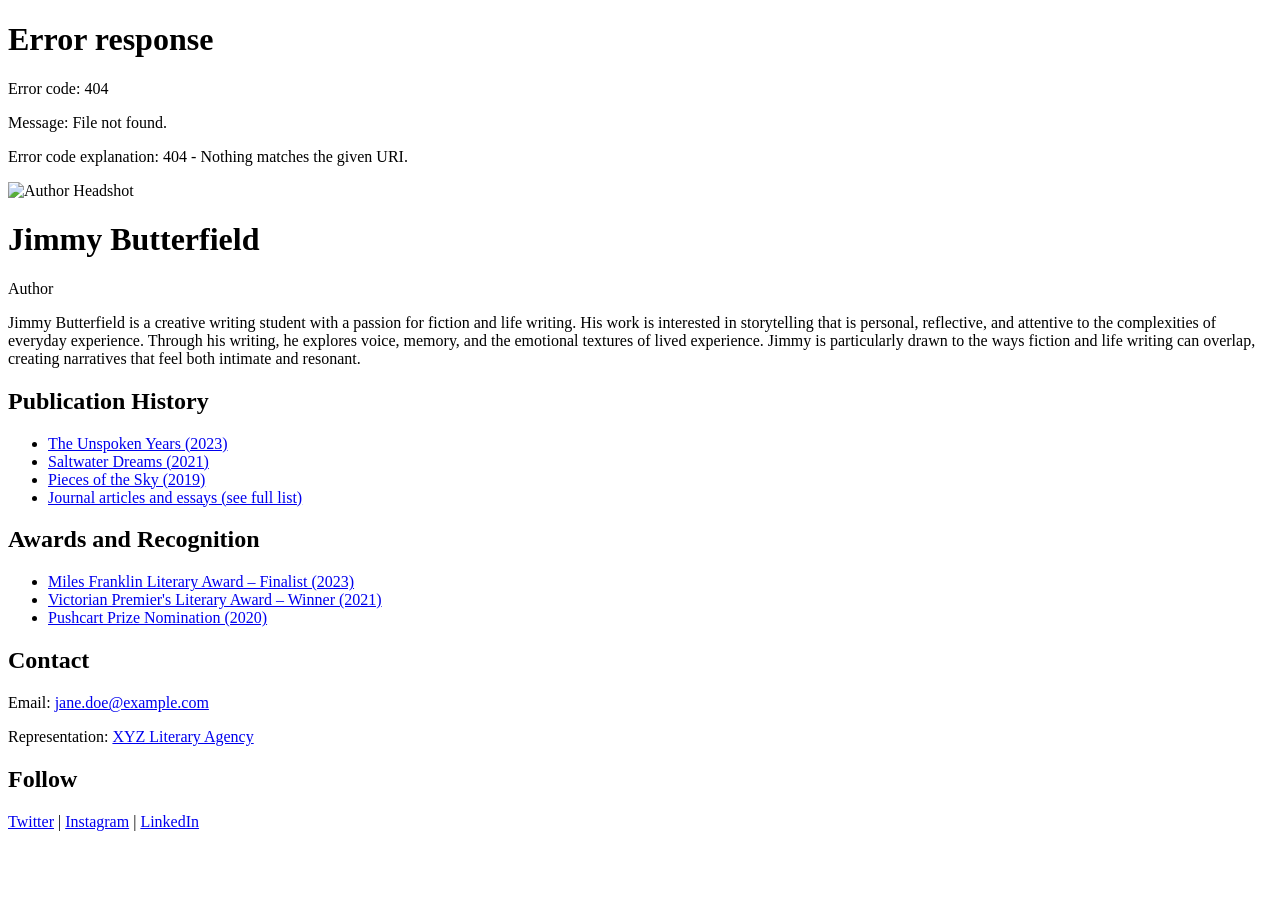
==== index.html @ 6de56367 "Update index.html" ====
<!DOCTYPE html>
<html lang="en">
  <head>
    <meta charset="UTF-8" />
    <meta name="viewport" content="width=device-width, initial-scale=1.0" />
    <!-- import fonts here -->

    <title>Author Website</title>
    <link rel="stylesheet" href="./style.css" />
  </head>
  
  <body>
      <!-- menu header -->
    <div id="header-placeholder"></div>
    <!-- load header -->
    <script>
      fetch("header.html")
        .then((res) => res.text())
        .then((html) => {
          document.getElementById("header-placeholder").innerHTML = html;
        });
    </script>

    <div class="container">
      <header>
        <!-- edit author headshot below -->
        <img
          src="./img/headshot.jpg"
          alt="Author Headshot"
        />
        <h1>Jimmy Butterfield</h1>
        <p>Author</p>
      </header>

      <section class="bio">
        <!-- edit author bio below -->
        <p>
          Jimmy Butterfield is a creative writing student with a passion for fiction and life writing. 
          His work is interested in storytelling that is personal, reflective, and attentive to the complexities 
          of everyday experience. Through his writing, he explores voice, memory, and the emotional textures of 
          lived experience. Jimmy is particularly drawn to the ways fiction and life writing can overlap, creating 
          narratives that feel both intimate and resonant.
        </p>
      </section>

      <section class="publications">
        <h2>Publication History</h2>
        <!-- edit author publications below, creating new list items -->
        <ul>
          <li><a href="#">The Unspoken Years (2023)</a></li>
          <li><a href="#">Saltwater Dreams (2021)</a></li>
          <li><a href="#">Pieces of the Sky (2019)</a></li>
          <li>
            <a href="./publications.html"
              >Journal articles and essays (see full list)</a
            >
          </li>
        </ul>
      </section>

      <section class="awards">
        <h2>Awards and Recognition</h2>
        <ul>
          <li>
            <a href="#">Miles Franklin Literary Award – Finalist (2023)</a>
          </li>
          <li>
            <a href="#">Victorian Premier's Literary Award – Winner (2021)</a>
          </li>
          <li><a href="#">Pushcart Prize Nomination (2020)</a></li>
        </ul>
      </section>

      <section class="contact">
        <h2>Contact</h2>
        <p>
          Email: <a href="mailto:jane.doe@example.com">jane.doe@example.com</a>
        </p>
        <p>Representation: <a href="#">XYZ Literary Agency</a></p>
      </section>

      <section class="socials">
        <h2>Follow</h2>
        <p>
          <a href="https://twitter.com/janedoe">Twitter</a> |
          <a href="https://instagram.com/janedoe">Instagram</a> |
          <a href="https://linkedin.com/in/janedoe">LinkedIn</a>
        </p>
      </section>
    </div>
  </body>
</html>
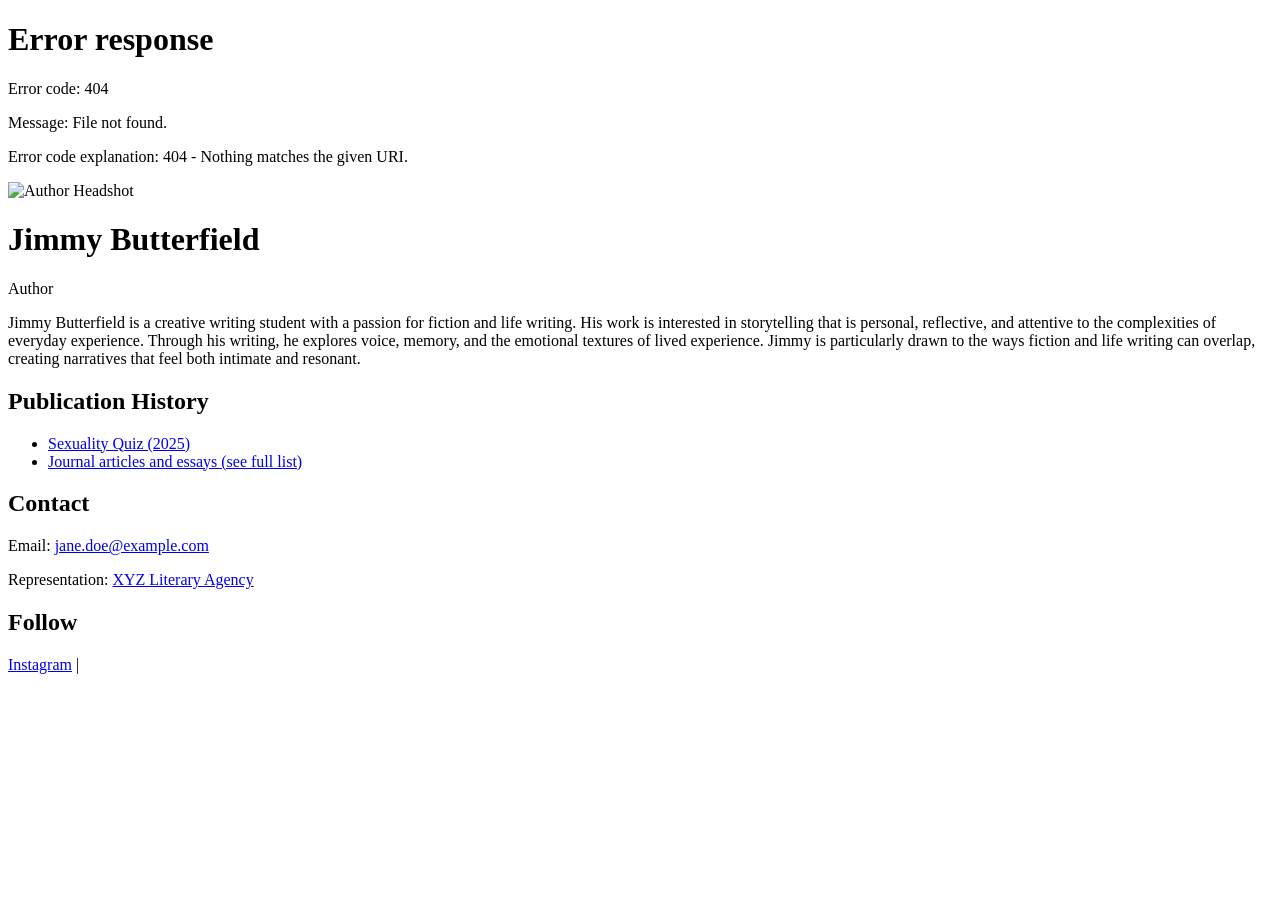
==== commit e3a3e7d5: "n" ====
--- a/index.html
+++ b/index.html
@@ -47,27 +47,13 @@
         <h2>Publication History</h2>
         <!-- edit author publications below, creating new list items -->
         <ul>
-          <li><a href="#">The Unspoken Years (2023)</a></li>
-          <li><a href="#">Saltwater Dreams (2021)</a></li>
-          <li><a href="#">Pieces of the Sky (2019)</a></li>
+          <li><a href="#">Sexuality Quiz (2025)</a></li>
+
           <li>
             <a href="./publications.html"
               >Journal articles and essays (see full list)</a
             >
           </li>
-        </ul>
-      </section>
-
-      <section class="awards">
-        <h2>Awards and Recognition</h2>
-        <ul>
-          <li>
-            <a href="#">Miles Franklin Literary Award – Finalist (2023)</a>
-          </li>
-          <li>
-            <a href="#">Victorian Premier's Literary Award – Winner (2021)</a>
-          </li>
-          <li><a href="#">Pushcart Prize Nomination (2020)</a></li>
         </ul>
       </section>
 
@@ -82,9 +68,7 @@
       <section class="socials">
         <h2>Follow</h2>
         <p>
-          <a href="https://twitter.com/janedoe">Twitter</a> |
-          <a href="https://instagram.com/janedoe">Instagram</a> |
-          <a href="https://linkedin.com/in/janedoe">LinkedIn</a>
+          <a href="https://instagram.com/jimmybutterfield">Instagram</a> |
         </p>
       </section>
     </div>
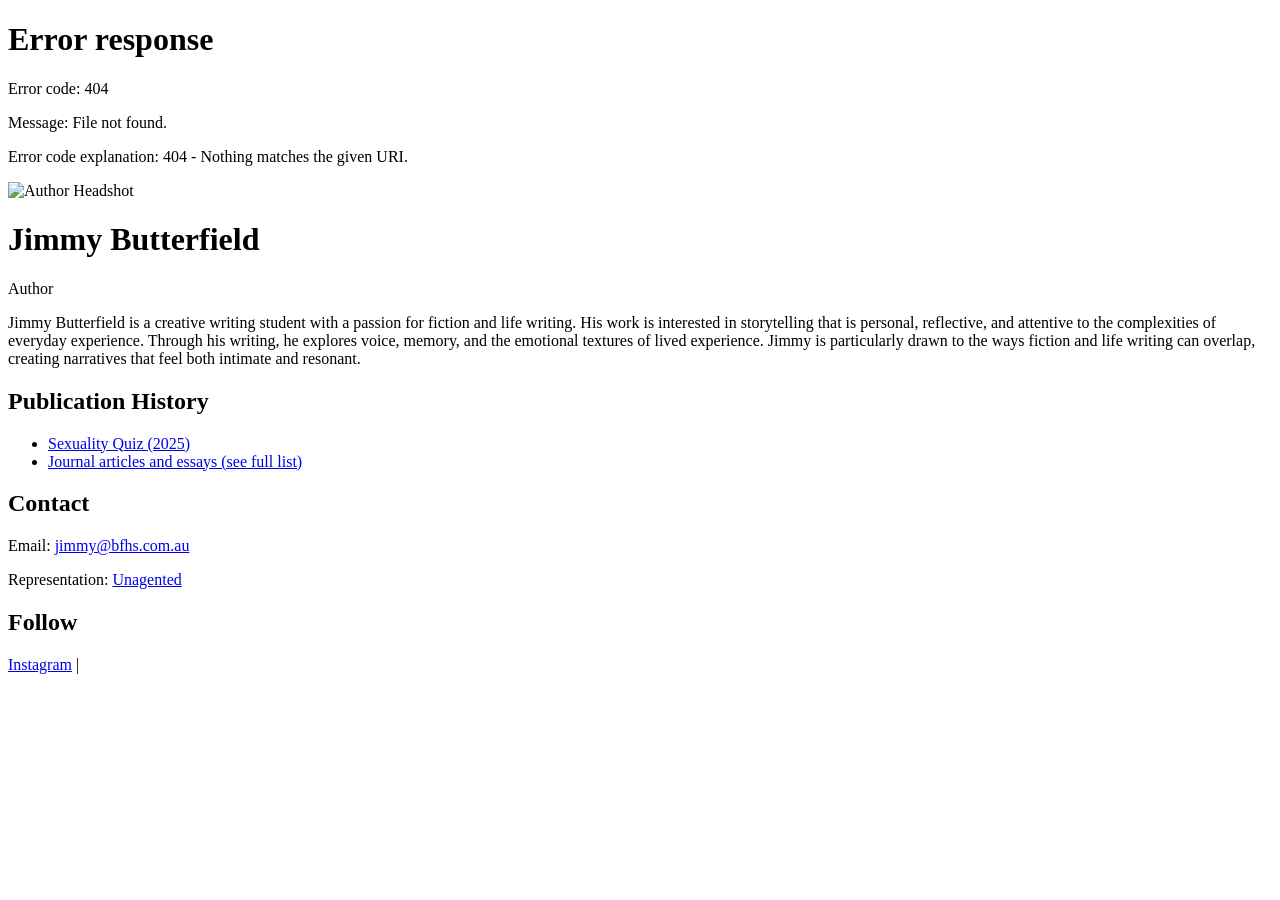
==== commit 363f1d10: "Update index.html" ====
--- a/index.html
+++ b/index.html
@@ -60,9 +60,9 @@
       <section class="contact">
         <h2>Contact</h2>
         <p>
-          Email: <a href="mailto:jane.doe@example.com">jane.doe@example.com</a>
+          Email: <a href="mailto:jimmy@bfhs.com.au">jimmy@bfhs.com.au</a>
         </p>
-        <p>Representation: <a href="#">XYZ Literary Agency</a></p>
+        <p>Representation: <a href="#">Unagented</a></p>
       </section>
 
       <section class="socials">
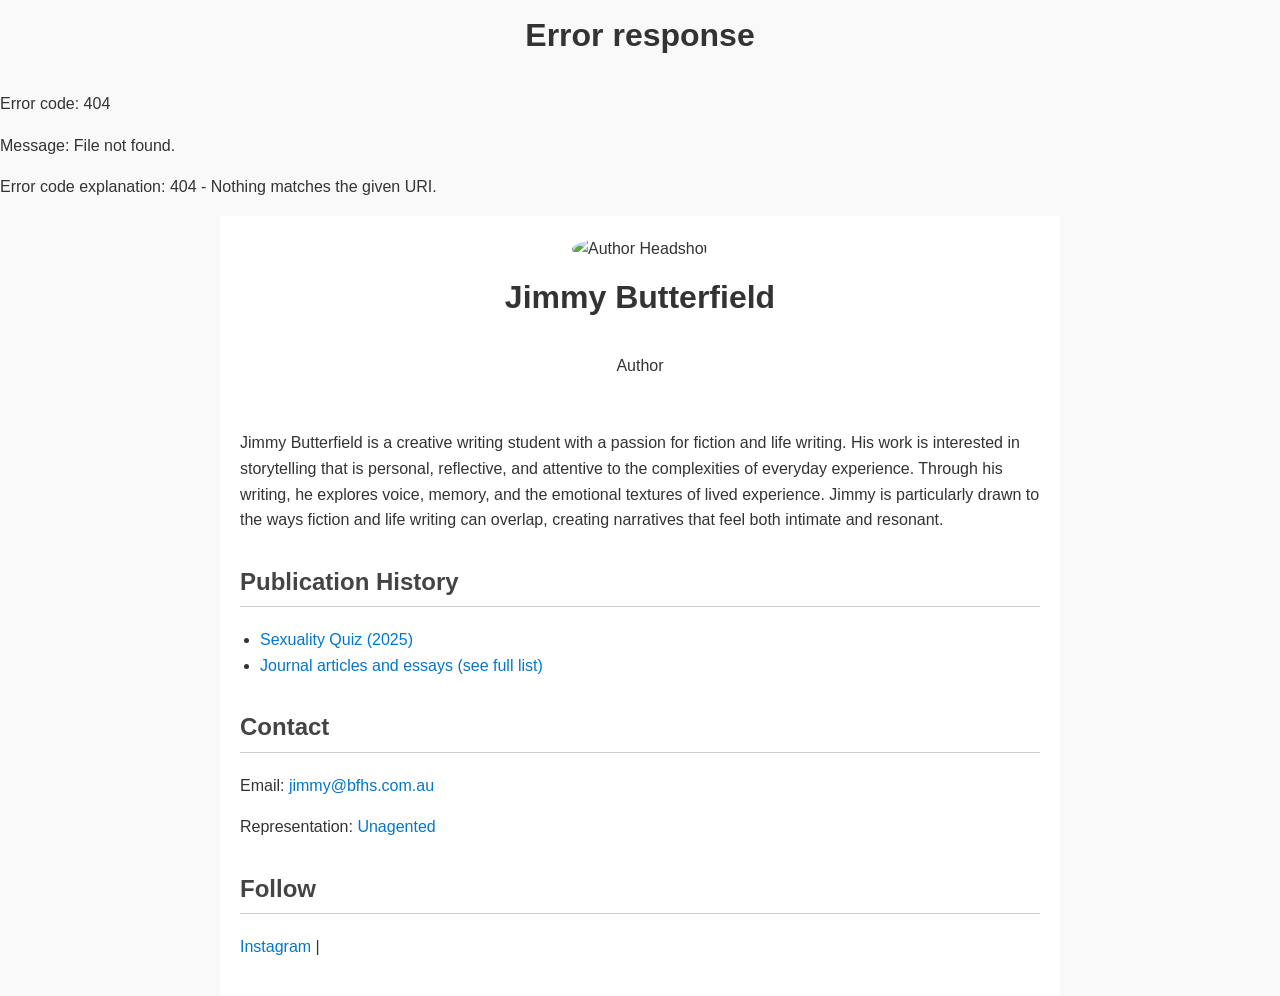
==== commit 2478afa4: "jh" ====
--- a/index.html
+++ b/index.html
@@ -47,7 +47,7 @@
         <h2>Publication History</h2>
         <!-- edit author publications below, creating new list items -->
         <ul>
-          <li><a href="#">Sexuality Quiz (2025)</a></li>
+      <li><a href="https://jimmybutterfield.github.io/digital-writing-twine/">Sexuality Quiz (2025)</a></li>
 
           <li>
             <a href="./publications.html"
--- a/style.css
+++ b/style.css
@@ -0,0 +1,173 @@
+/* make comments within this syntax */
+
+body {
+  font-family: Arial, sans-serif;
+  line-height: 1.6;
+  margin: 0;
+  padding: 0;
+  background-color: #f9f9f9;
+  color: #333333;
+}
+.container {
+  max-width: 800px;
+  margin: auto;
+  padding: 20px;
+  background-color: #ffffff;
+}
+header {
+  text-align: center;
+  padding-bottom: 20px;
+}
+header img {
+  width: 150px;
+  border-radius: 50%;
+}
+h1 {
+  margin: 10px 0 5px;
+  text-align: center;
+  margin-bottom: 30px;
+}
+h2 {
+  color: #444444;
+  border-bottom: 1px solid #cccccc;
+  padding-bottom: 5px;
+  margin-top: 30px;
+}
+ul {
+  padding-left: 20px;
+}
+a {
+  color: #0077cc;
+  text-decoration: none;
+}
+a:hover {
+  text-decoration: underline;
+}
+.contact,
+.socials {
+  margin-top: 30px;
+}
+
+/* styling for publications.html */
+.container2 {
+  max-width: 1000px;
+  margin: auto;
+  padding: 20px;
+  background-color: #ffffff;
+}
+.article-grid {
+  display: grid;
+  grid-template-columns: repeat(auto-fit, minmax(280px, 1fr));
+  gap: 20px;
+}
+.article-card {
+  background: #fdfdfd;
+  border: 1px solid #dddddd;
+  border-radius: 8px;
+  overflow: hidden;
+  transition: transform 0.3s ease;
+}
+.article-card:hover {
+  transform: scale(1.02);
+}
+.article-image {
+  width: 100%;
+  height: 180px;
+  object-fit: cover;
+}
+.article-content {
+  padding: 15px;
+}
+.article-title {
+  font-size: 1.1em;
+  margin: 0 0 10px;
+}
+.article-title a {
+  text-decoration: none;
+  color: #0077cc;
+}
+.article-title a:hover {
+  text-decoration: underline;
+}
+.journal-name {
+  color: #666666;
+  font-size: 0.95em;
+}
+
+/* styling for header.html */
+.navbar {
+  width: 100%;
+  background-color: #333333;
+  color: white;
+  padding: 10px 10px;
+}
+.navbar nav {
+  display: flex;
+  flex-wrap: wrap;
+  gap: 0.75rem;
+}
+.navbar nav a:hover {
+  text-decoration: underline;
+}
+
+.navbar nav a {
+  color: white;
+  text-decoration: none;
+}
+
+.spacer {
+  height: 20px;
+}
+    .gallery {
+      font-family: sans-serif;
+      margin: 0;
+      padding: 0;
+      background-color: #f9f9f9;
+      display: flex;
+      flex-direction: column;
+      align-items: center;
+    }
+
+    .feature-box {
+      display: flex;
+      flex-direction: column;
+      align-items: center;
+      background: white;
+      box-shadow: 0 2px 10px rgba(0, 0, 0, 0.1);
+      border-radius: 1rem;
+      max-width: 800px;
+      padding: 2rem;
+      margin: 2rem;
+      text-align: center;
+    }
+    .feature-box img {
+      width: 100%;
+      max-height: 400px;
+      object-fit: cover;
+      border-radius: 1rem;
+      margin-bottom: 1.5rem;
+    }
+    .feature-box h2 {
+      margin-bottom: 1rem;
+    }
+    .feature-box p {
+      margin-bottom: 1rem;
+    }
+    .nav-buttons {
+      display: flex;
+      justify-content: space-between;
+      width: 100%;
+      max-width: 800px;
+      margin-top: 1rem;
+    }
+    .nav-buttons button {
+      background-color: #333333;
+      color: white;
+      border: none;
+      padding: 0.75rem 1.5rem;
+      border-radius: 0.5rem;
+      cursor: pointer;
+    }
+    .nav-buttons button:hover {
+      background-color: #555555;
+    }
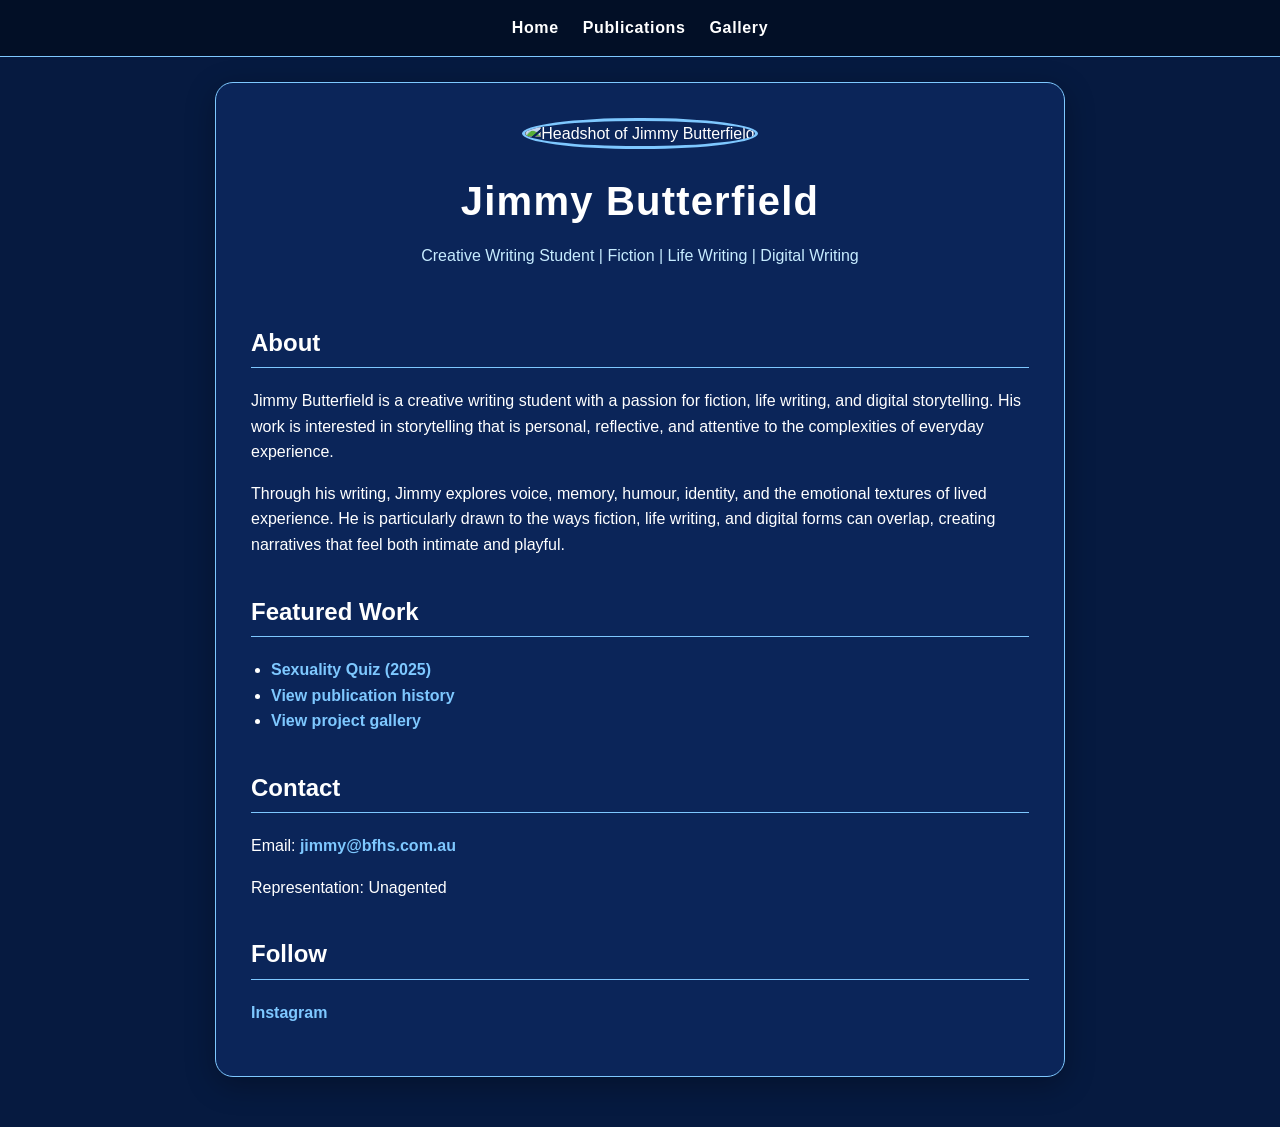
==== commit c9788e60: "n" ====
--- a/index.html
+++ b/index.html
@@ -3,15 +3,15 @@
   <head>
     <meta charset="UTF-8" />
     <meta name="viewport" content="width=device-width, initial-scale=1.0" />
-    <!-- import fonts here -->
 
-    <title>Author Website</title>
+    <title>Jimmy Butterfield | Author Website</title>
     <link rel="stylesheet" href="./style.css" />
   </head>
-  
+
   <body>
-      <!-- menu header -->
+    <!-- menu header -->
     <div id="header-placeholder"></div>
+
     <!-- load header -->
     <script>
       fetch("header.html")
@@ -21,38 +21,41 @@
         });
     </script>
 
-    <div class="container">
-      <header>
-        <!-- edit author headshot below -->
-        <img
-          src="./img/headshot.jpg"
-          alt="Author Headshot"
-        />
+    <main class="container">
+      <header class="site-intro">
+        <img src="./img/headshot.jpg" alt="Headshot of Jimmy Butterfield" />
         <h1>Jimmy Butterfield</h1>
-        <p>Author</p>
+        <p class="tagline">Creative Writing Student | Fiction | Life Writing | Digital Writing</p>
       </header>
 
       <section class="bio">
-        <!-- edit author bio below -->
+        <h2>About</h2>
         <p>
-          Jimmy Butterfield is a creative writing student with a passion for fiction and life writing. 
-          His work is interested in storytelling that is personal, reflective, and attentive to the complexities 
-          of everyday experience. Through his writing, he explores voice, memory, and the emotional textures of 
-          lived experience. Jimmy is particularly drawn to the ways fiction and life writing can overlap, creating 
-          narratives that feel both intimate and resonant.
+          Jimmy Butterfield is a creative writing student with a passion for fiction, life writing,
+          and digital storytelling. His work is interested in storytelling that is personal,
+          reflective, and attentive to the complexities of everyday experience.
+        </p>
+
+        <p>
+          Through his writing, Jimmy explores voice, memory, humour, identity, and the emotional
+          textures of lived experience. He is particularly drawn to the ways fiction, life writing,
+          and digital forms can overlap, creating narratives that feel both intimate and playful.
         </p>
       </section>
 
       <section class="publications">
-        <h2>Publication History</h2>
-        <!-- edit author publications below, creating new list items -->
+        <h2>Featured Work</h2>
         <ul>
-      <li><a href="https://jimmybutterfield.github.io/digital-writing-twine/">Sexuality Quiz (2025)</a></li>
-
           <li>
-            <a href="./publications.html"
-              >Journal articles and essays (see full list)</a
-            >
+            <a href="https://jimmybutterfield.github.io/digital-writing-twine/">
+              Sexuality Quiz (2025)
+            </a>
+          </li>
+          <li>
+            <a href="./publications.html">View publication history</a>
+          </li>
+          <li>
+            <a href="./gallery.html">View project gallery</a>
           </li>
         </ul>
       </section>
@@ -60,17 +63,18 @@
       <section class="contact">
         <h2>Contact</h2>
         <p>
-          Email: <a href="mailto:jimmy@bfhs.com.au">jimmy@bfhs.com.au</a>
+          Email:
+          <a href="mailto:jimmy@bfhs.com.au">jimmy@bfhs.com.au</a>
         </p>
-        <p>Representation: <a href="#">Unagented</a></p>
+        <p>Representation: Unagented</p>
       </section>
 
       <section class="socials">
         <h2>Follow</h2>
         <p>
-          <a href="https://instagram.com/jimmybutterfield">Instagram</a> |
+          <a href="https://instagram.com/jimmybutterfield">Instagram</a>
         </p>
       </section>
-    </div>
+    </main>
   </body>
-</html>
+</html>
--- a/style.css
+++ b/style.css
@@ -1,173 +1,282 @@
-/* make comments within this syntax */
+/* Global styling */
+
+* {
+  box-sizing: border-box;
+}
 
 body {
   font-family: Arial, sans-serif;
   line-height: 1.6;
   margin: 0;
   padding: 0;
-  background-color: #f9f9f9;
-  color: #333333;
-}
+  background-color: #061a40;
+  color: #ffffff;
+}
+
+/* General text styling */
+
+h1,
+h2,
+h3,
+p {
+  margin-top: 0;
+}
+
+h1 {
+  text-align: center;
+  margin-bottom: 10px;
+  font-size: 2.5rem;
+  letter-spacing: 0.03em;
+}
+
+h2 {
+  color: #ffffff;
+  border-bottom: 1px solid #7ec8ff;
+  padding-bottom: 5px;
+  margin-top: 35px;
+}
+
+p {
+  color: #ffffff;
+}
+
+ul {
+  padding-left: 20px;
+}
+
+a {
+  color: #7ec8ff;
+  text-decoration: none;
+  font-weight: bold;
+}
+
+a:hover {
+  color: #c7ecff;
+  text-decoration: underline;
+}
+
+/* Navigation/header styling */
+
+.navbar {
+  width: 100%;
+  background-color: #020f26;
+  padding: 15px 20px;
+  border-bottom: 1px solid #7ec8ff;
+}
+
+.navbar nav {
+  display: flex;
+  justify-content: center;
+  flex-wrap: wrap;
+  gap: 1.5rem;
+}
+
+.navbar nav a {
+  color: #ffffff;
+  text-decoration: none;
+  font-weight: bold;
+  letter-spacing: 0.04em;
+}
+
+.navbar nav a:hover {
+  color: #7ec8ff;
+  text-decoration: none;
+}
+
+.spacer {
+  height: 25px;
+}
+
+/* Homepage styling */
+
 .container {
-  max-width: 800px;
-  margin: auto;
-  padding: 20px;
-  background-color: #ffffff;
-}
-header {
+  max-width: 850px;
+  margin: 0 auto 50px auto;
+  padding: 35px;
+  background-color: #0b2559;
+  border: 1px solid #7ec8ff;
+  border-radius: 18px;
+  box-shadow: 0 8px 30px rgba(0, 0, 0, 0.3);
+}
+
+.site-intro {
   text-align: center;
   padding-bottom: 20px;
 }
-header img {
-  width: 150px;
+
+.site-intro img {
+  width: 160px;
+  height: 160px;
+  object-fit: cover;
   border-radius: 50%;
-}
-h1 {
-  margin: 10px 0 5px;
-  text-align: center;
-  margin-bottom: 30px;
-}
-h2 {
-  color: #444444;
-  border-bottom: 1px solid #cccccc;
-  padding-bottom: 5px;
-  margin-top: 30px;
-}
-ul {
-  padding-left: 20px;
-}
-a {
-  color: #0077cc;
-  text-decoration: none;
-}
-a:hover {
-  text-decoration: underline;
-}
+  border: 3px solid #7ec8ff;
+  margin-bottom: 20px;
+}
+
+.tagline {
+  color: #c7ecff;
+  font-size: 1rem;
+  margin-bottom: 0;
+}
+
 .contact,
 .socials {
   margin-top: 30px;
 }
 
-/* styling for publications.html */
+/* Publications page styling */
+
 .container2 {
-  max-width: 1000px;
-  margin: auto;
-  padding: 20px;
-  background-color: #ffffff;
-}
+  max-width: 1050px;
+  margin: 0 auto 50px auto;
+  padding: 35px;
+  background-color: #0b2559;
+  border: 1px solid #7ec8ff;
+  border-radius: 18px;
+  box-shadow: 0 8px 30px rgba(0, 0, 0, 0.3);
+}
+
 .article-grid {
   display: grid;
   grid-template-columns: repeat(auto-fit, minmax(280px, 1fr));
-  gap: 20px;
-}
+  gap: 25px;
+}
+
 .article-card {
-  background: #fdfdfd;
-  border: 1px solid #dddddd;
+  background-color: #102f6b;
+  border: 1px solid #7ec8ff;
+  border-radius: 14px;
+  overflow: hidden;
+  transition: transform 0.3s ease, box-shadow 0.3s ease;
+}
+
+.article-card:hover {
+  transform: translateY(-5px);
+  box-shadow: 0 8px 25px rgba(126, 200, 255, 0.25);
+}
+
+.article-image {
+  width: 100%;
+  height: 220px;
+  object-fit: cover;
+  display: block;
+}
+
+.article-content {
+  padding: 20px;
+}
+
+.article-title {
+  font-size: 1.2rem;
+  margin: 0 0 10px;
+  border-bottom: none;
+  padding-bottom: 0;
+}
+
+.article-title a {
+  color: #ffffff;
+}
+
+.article-title a:hover {
+  color: #7ec8ff;
+}
+
+.journal-name {
+  color: #c7ecff;
+  font-size: 0.95rem;
+  margin-bottom: 0;
+}
+
+/* Gallery page styling */
+
+.gallery {
+  max-width: 900px;
+  margin: 0 auto 50px auto;
+  padding: 35px;
+  background-color: #0b2559;
+  border: 1px solid #7ec8ff;
+  border-radius: 18px;
+  box-shadow: 0 8px 30px rgba(0, 0, 0, 0.3);
+}
+
+.feature-box {
+  display: flex;
+  flex-direction: column;
+  align-items: center;
+  background-color: #102f6b;
+  border: 1px solid #7ec8ff;
+  border-radius: 16px;
+  padding: 30px;
+  text-align: center;
+}
+
+.feature-box img {
+  width: 100%;
+  max-height: 420px;
+  object-fit: cover;
+  border-radius: 14px;
+  margin-bottom: 25px;
+}
+
+.feature-box h2 {
+  border-bottom: none;
+  margin-top: 0;
+  margin-bottom: 15px;
+}
+
+.feature-box p {
+  max-width: 700px;
+}
+
+#featureMeta {
+  color: #c7ecff;
+}
+
+.nav-buttons {
+  display: flex;
+  justify-content: space-between;
+  gap: 15px;
+  width: 100%;
+  margin-top: 25px;
+}
+
+.nav-buttons button {
+  background-color: #7ec8ff;
+  color: #061a40;
+  border: none;
+  padding: 12px 22px;
   border-radius: 8px;
-  overflow: hidden;
-  transition: transform 0.3s ease;
-}
-.article-card:hover {
-  transform: scale(1.02);
-}
-.article-image {
-  width: 100%;
-  height: 180px;
-  object-fit: cover;
-}
-.article-content {
-  padding: 15px;
-}
-.article-title {
-  font-size: 1.1em;
-  margin: 0 0 10px;
-}
-.article-title a {
-  text-decoration: none;
-  color: #0077cc;
-}
-.article-title a:hover {
-  text-decoration: underline;
-}
-.journal-name {
-  color: #666666;
-  font-size: 0.95em;
-}
-
-/* styling for header.html */
-.navbar {
-  width: 100%;
-  background-color: #333333;
-  color: white;
-  padding: 10px 10px;
-}
-.navbar nav {
-  display: flex;
-  flex-wrap: wrap;
-  gap: 0.75rem;
-}
-.navbar nav a:hover {
-  text-decoration: underline;
-}
-
-.navbar nav a {
-  color: white;
-  text-decoration: none;
-}
-
-.spacer {
-  height: 20px;
-}
-    .gallery {
-      font-family: sans-serif;
-      margin: 0;
-      padding: 0;
-      background-color: #f9f9f9;
-      display: flex;
-      flex-direction: column;
-      align-items: center;
-    }
-
-    .feature-box {
-      display: flex;
-      flex-direction: column;
-      align-items: center;
-      background: white;
-      box-shadow: 0 2px 10px rgba(0, 0, 0, 0.1);
-      border-radius: 1rem;
-      max-width: 800px;
-      padding: 2rem;
-      margin: 2rem;
-      text-align: center;
-    }
-    .feature-box img {
-      width: 100%;
-      max-height: 400px;
-      object-fit: cover;
-      border-radius: 1rem;
-      margin-bottom: 1.5rem;
-    }
-    .feature-box h2 {
-      margin-bottom: 1rem;
-    }
-    .feature-box p {
-      margin-bottom: 1rem;
-    }
-    .nav-buttons {
-      display: flex;
-      justify-content: space-between;
-      width: 100%;
-      max-width: 800px;
-      margin-top: 1rem;
-    }
-    .nav-buttons button {
-      background-color: #333333;
-      color: white;
-      border: none;
-      padding: 0.75rem 1.5rem;
-      border-radius: 0.5rem;
-      cursor: pointer;
-    }
-    .nav-buttons button:hover {
-      background-color: #555555;
-    }+  cursor: pointer;
+  font-weight: bold;
+}
+
+.nav-buttons button:hover {
+  background-color: #c7ecff;
+}
+
+/* Mobile styling */
+
+@media (max-width: 600px) {
+  .container,
+  .container2,
+  .gallery {
+    margin: 0 15px 40px 15px;
+    padding: 25px;
+  }
+
+  h1 {
+    font-size: 2rem;
+  }
+
+  .navbar nav {
+    gap: 1rem;
+  }
+
+  .nav-buttons {
+    flex-direction: column;
+  }
+
+  .nav-buttons button {
+    width: 100%;
+  }
+}
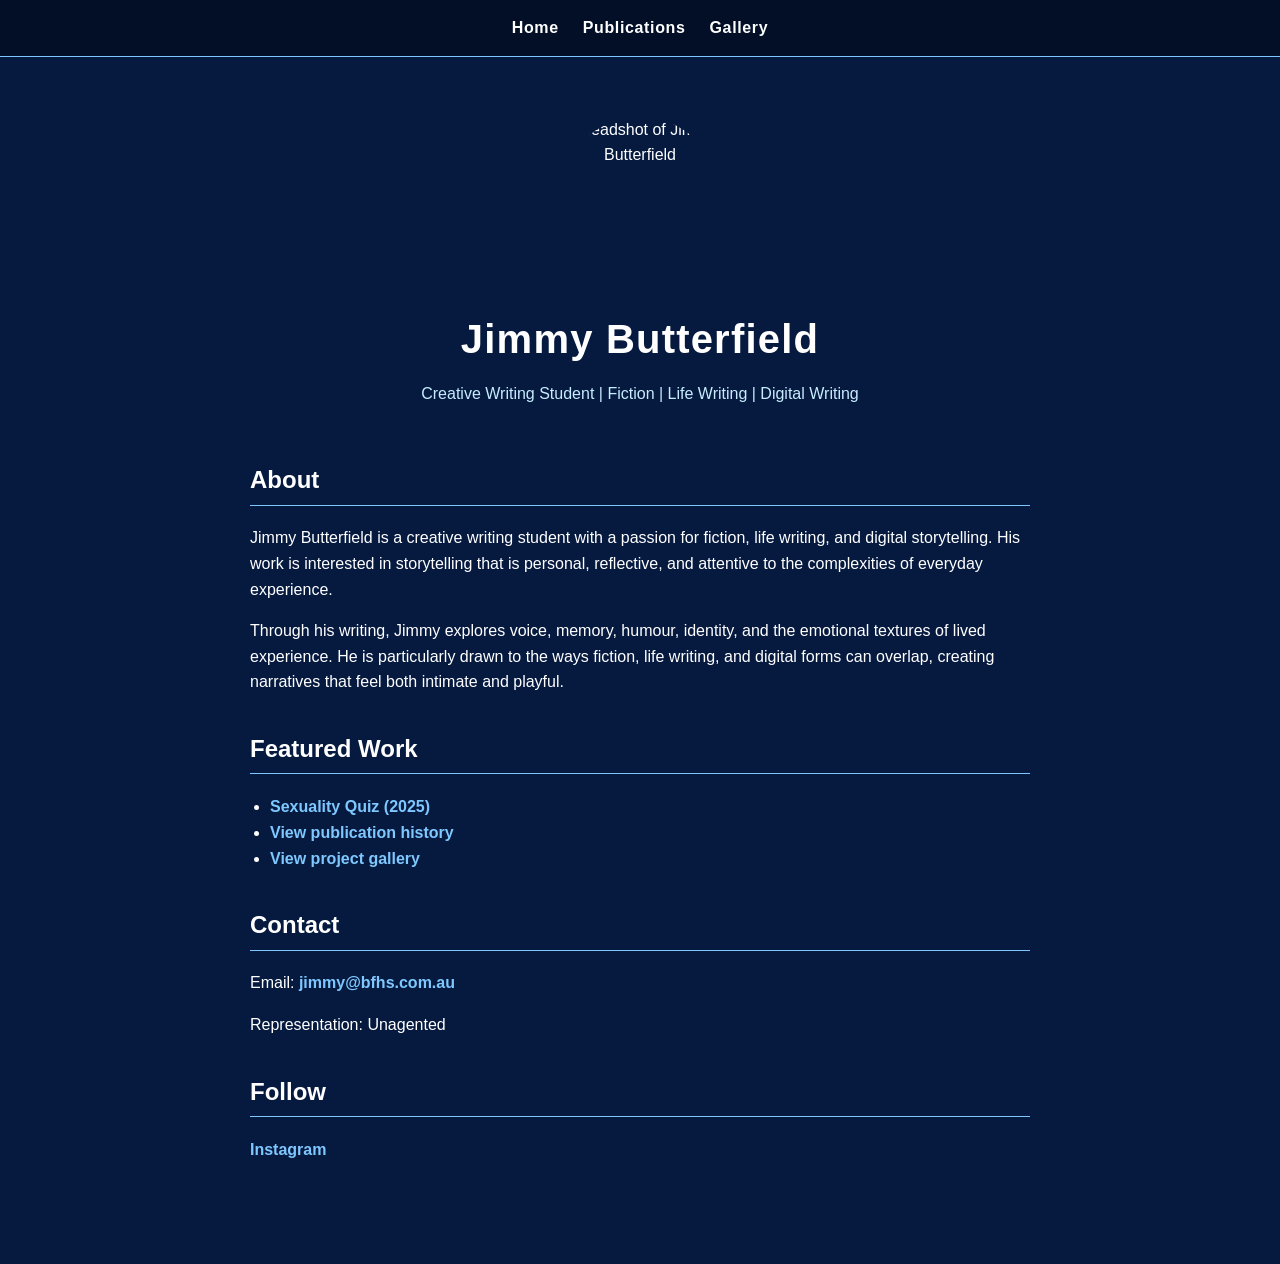
==== commit 1ec50141: "m" ====
--- a/index.html
+++ b/index.html
@@ -30,6 +30,7 @@
 
       <section class="bio">
         <h2>About</h2>
+
         <p>
           Jimmy Butterfield is a creative writing student with a passion for fiction, life writing,
           and digital storytelling. His work is interested in storytelling that is personal,
@@ -45,15 +46,18 @@
 
       <section class="publications">
         <h2>Featured Work</h2>
+
         <ul>
           <li>
             <a href="https://jimmybutterfield.github.io/digital-writing-twine/">
               Sexuality Quiz (2025)
             </a>
           </li>
+
           <li>
             <a href="./publications.html">View publication history</a>
           </li>
+
           <li>
             <a href="./gallery.html">View project gallery</a>
           </li>
@@ -62,15 +66,18 @@
 
       <section class="contact">
         <h2>Contact</h2>
+
         <p>
           Email:
           <a href="mailto:jimmy@bfhs.com.au">jimmy@bfhs.com.au</a>
         </p>
+
         <p>Representation: Unagented</p>
       </section>
 
       <section class="socials">
         <h2>Follow</h2>
+
         <p>
           <a href="https://instagram.com/jimmybutterfield">Instagram</a>
         </p>
--- a/style.css
+++ b/style.css
@@ -93,10 +93,7 @@
   max-width: 850px;
   margin: 0 auto 50px auto;
   padding: 35px;
-  background-color: #0b2559;
-  border: 1px solid #7ec8ff;
-  border-radius: 18px;
-  box-shadow: 0 8px 30px rgba(0, 0, 0, 0.3);
+  background-color: #061a40;
 }
 
 .site-intro {
@@ -105,12 +102,14 @@
 }
 
 .site-intro img {
+  display: block;
   width: 160px;
   height: 160px;
   object-fit: cover;
+  object-position: center center;
   border-radius: 50%;
-  border: 3px solid #7ec8ff;
-  margin-bottom: 20px;
+  border: none;
+  margin: 0 auto 30px auto;
 }
 
 .tagline {
@@ -130,10 +129,7 @@
   max-width: 1050px;
   margin: 0 auto 50px auto;
   padding: 35px;
-  background-color: #0b2559;
-  border: 1px solid #7ec8ff;
-  border-radius: 18px;
-  box-shadow: 0 8px 30px rgba(0, 0, 0, 0.3);
+  background-color: #061a40;
 }
 
 .article-grid {
@@ -143,8 +139,8 @@
 }
 
 .article-card {
-  background-color: #102f6b;
-  border: 1px solid #7ec8ff;
+  background-color: #0b2559;
+  border: none;
   border-radius: 14px;
   overflow: hidden;
   transition: transform 0.3s ease, box-shadow 0.3s ease;
@@ -152,7 +148,7 @@
 
 .article-card:hover {
   transform: translateY(-5px);
-  box-shadow: 0 8px 25px rgba(126, 200, 255, 0.25);
+  box-shadow: 0 8px 25px rgba(126, 200, 255, 0.18);
 }
 
 .article-image {
@@ -193,18 +189,15 @@
   max-width: 900px;
   margin: 0 auto 50px auto;
   padding: 35px;
-  background-color: #0b2559;
-  border: 1px solid #7ec8ff;
-  border-radius: 18px;
-  box-shadow: 0 8px 30px rgba(0, 0, 0, 0.3);
+  background-color: #061a40;
 }
 
 .feature-box {
   display: flex;
   flex-direction: column;
   align-items: center;
-  background-color: #102f6b;
-  border: 1px solid #7ec8ff;
+  background-color: #0b2559;
+  border: none;
   border-radius: 16px;
   padding: 30px;
   text-align: center;
@@ -219,9 +212,10 @@
 }
 
 .feature-box h2 {
-  border-bottom: none;
+  border-bottom: 1px solid #7ec8ff;
   margin-top: 0;
   margin-bottom: 15px;
+  width: 100%;
 }
 
 .feature-box p {
